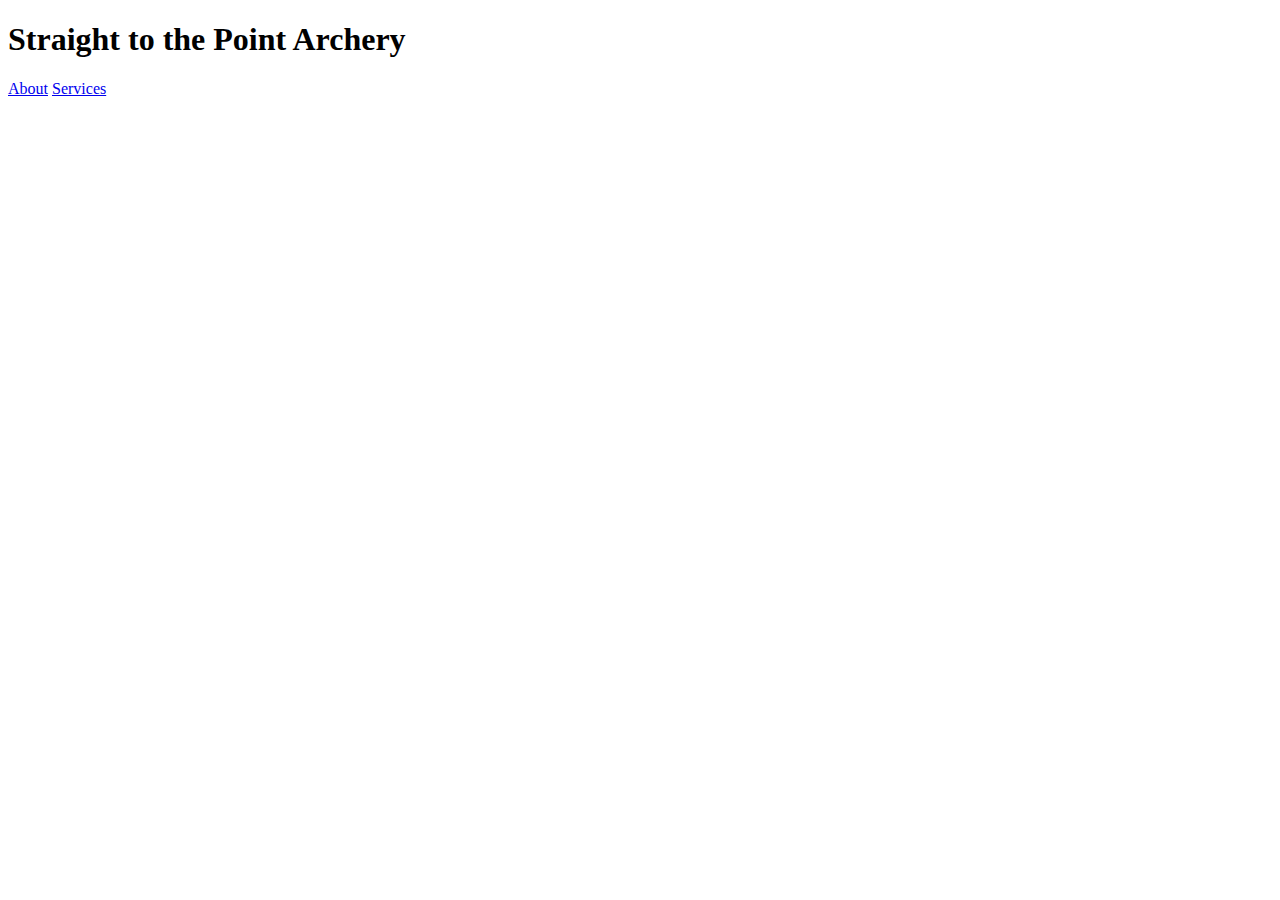
==== services.html @ 221a28aa "set general layout and made styles folder" ====
<!DOCTYPE html>
<html lang="en">
    <head>
        <meta charset="utf-8">
        <title>Services</title>
    </head>
    <body>

        <nav>
            <h1>Straight to the Point Archery</h1>
            <a href="index.html">About</a>
            <a href="services.html">Services</a>
        </nav>

        <section>
            <!--CLASSES INFO-->
        </section>

        <section>
            <!--PRIVATE LESSONS-->
        </section>

        <aside>
            <!--PHOTOS-->
        </aside>

        <footer>
            <!--WITH CONTACT-->
        </footer>

    </body>
</html>
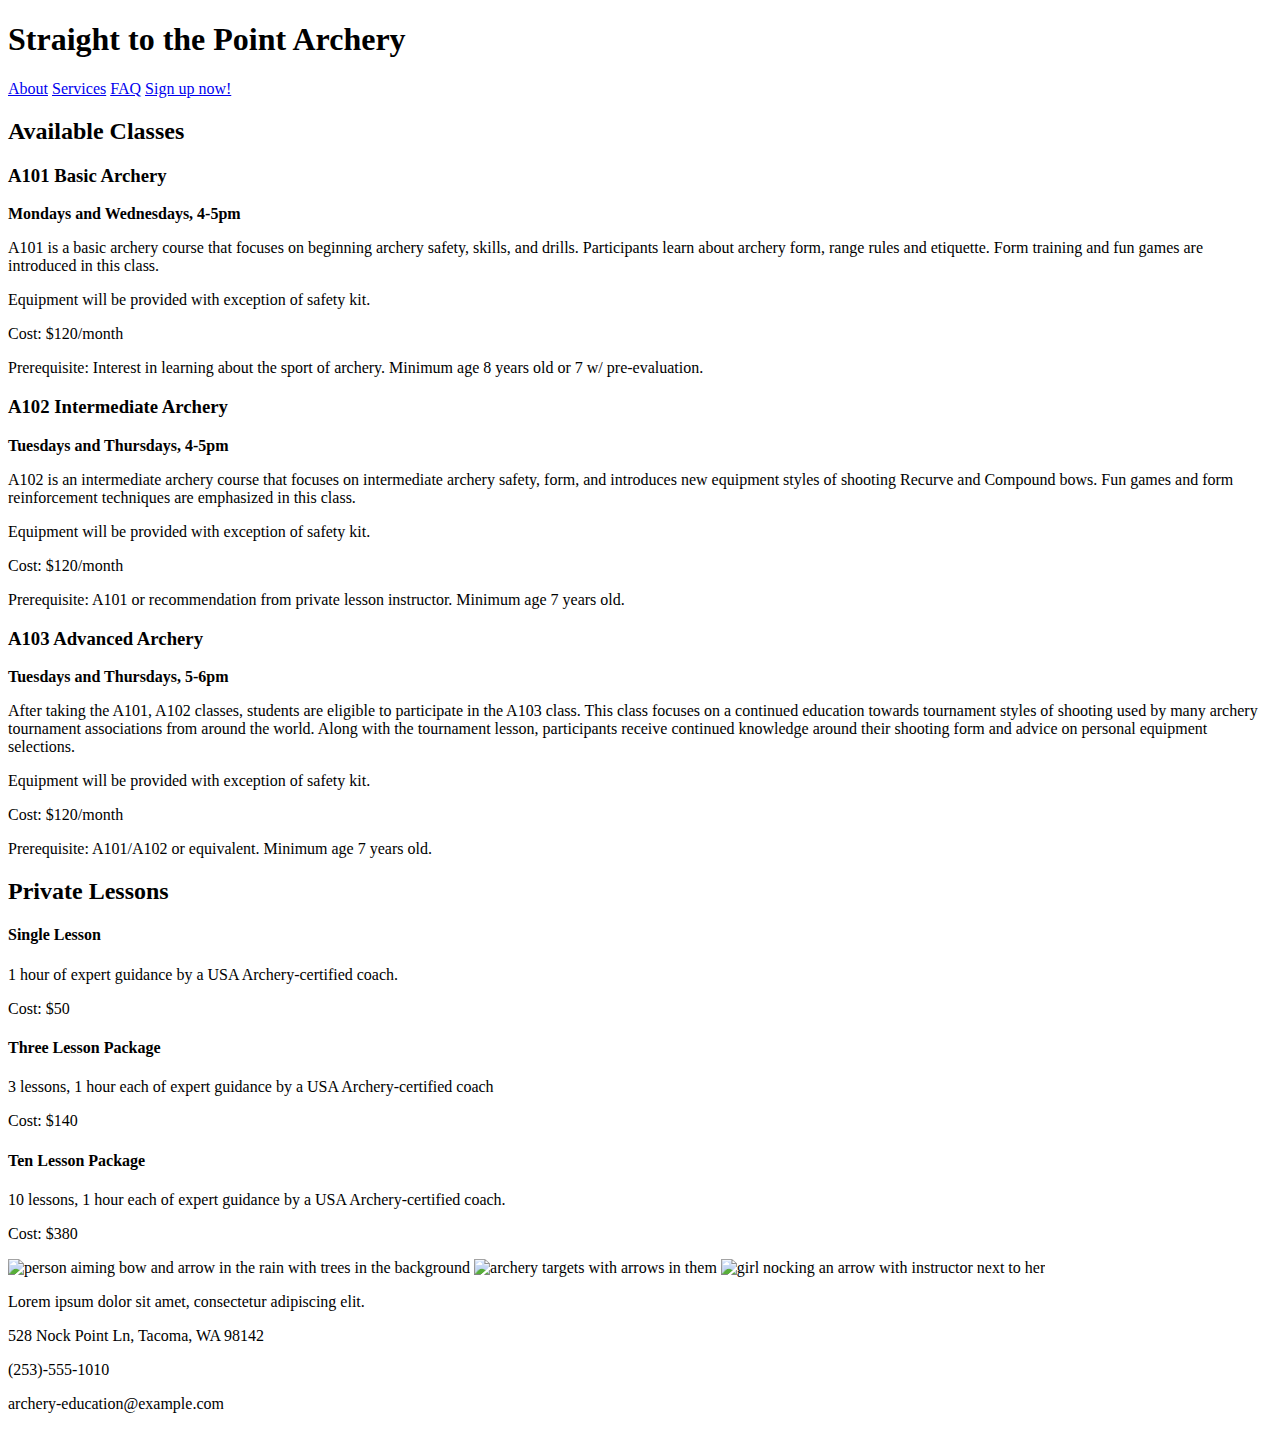
==== commit b4f1a34b: "added content to about and services pages" ====
--- a/services.html
+++ b/services.html
@@ -3,6 +3,7 @@
     <head>
         <meta charset="utf-8">
         <title>Services</title>
+        <link rel="stylesheet" type="text/css" href="styles/styles.css">
     </head>
     <body>
 
@@ -10,22 +11,59 @@
             <h1>Straight to the Point Archery</h1>
             <a href="index.html">About</a>
             <a href="services.html">Services</a>
+            <a href="#">FAQ</a>
+            <a href="#">Sign up now!</a>
         </nav>
 
         <section>
             <!--CLASSES INFO-->
+            <h2>Available Classes</h2>
+                <h3>A101 Basic Archery</h3>
+                    <p><b>Mondays and Wednesdays, 4-5pm</b></p>
+                    <p>A101 is a basic archery course that focuses on beginning archery safety, skills, and drills. Participants learn about archery form, range rules and etiquette. Form training and fun games are introduced in this class.</p>
+                    <p>Equipment will be provided with exception of safety kit.</p>
+                    <p>Cost: $120/month</p>
+                    <p>Prerequisite: Interest in learning about the sport of archery. Minimum age  8 years old or 7 w/ pre-evaluation.</p>
+                <h3>A102 Intermediate Archery</h3>
+                    <p><b>Tuesdays and Thursdays, 4-5pm</b></p>
+                    <p>A102 is an intermediate archery course that focuses on intermediate archery safety, form, and introduces new equipment styles of shooting Recurve and Compound bows. Fun games and form reinforcement techniques are emphasized in this class.</p>
+                    <p>Equipment will be provided with exception of safety kit.</p>
+                    <p>Cost: $120/month</p>
+                    <p>Prerequisite: A101 or recommendation from private lesson instructor. Minimum age  7 years old.</p>
+                <h3>A103 Advanced Archery</h3>
+                    <p><b>Tuesdays and Thursdays, 5-6pm</b></p>
+                    <p>After taking the A101, A102 classes, students are eligible to participate in the A103 class. This class focuses on a continued education towards tournament styles of shooting used by many archery tournament associations from around the world. Along with the tournament lesson, participants receive continued knowledge around their shooting form and advice on personal equipment selections.</p>
+                    <p>Equipment will be provided with exception of safety kit.</p>
+                    <p>Cost: $120/month</p>
+                    <p>Prerequisite:  A101/A102 or equivalent. Minimum age  7 years old.</p>
         </section>
 
         <section>
             <!--PRIVATE LESSONS-->
+            <h2>Private Lessons</h2>
+                <h4>Single Lesson</h4>
+                    <p>1 hour of expert guidance by a USA Archery-certified coach.</p>
+                    <p>Cost: $50</p>
+                <h4>Three Lesson Package</h4>
+                    <p>3 lessons, 1 hour each of expert guidance by a USA Archery-certified coach</p>
+                    <p>Cost: $140</p>
+                <h4>Ten Lesson Package</h4>
+                    <p>10 lessons, 1 hour each of expert guidance by a USA Archery-certified coach.</p>
+                    <p>Cost: $380</p>
         </section>
 
         <aside>
             <!--PHOTOS-->
+            <img src="https://live.staticflickr.com/869/27826039478_a7b922cf2d_z.jpg" alt="person aiming bow and arrow in the rain with trees in the background" height="100" width="120">
+            <img src="https://images.rawpixel.com/image_800/czNmcy1wcml2YXRlL3Jhd3BpeGVsX2ltYWdlcy93ZWJzaXRlX2NvbnRlbnQvbHIvZnJ0YXJnZXRfYWltX2Fycm93c19ib3ctaW1hZ2Uta3liY2tmZTcuanBn.jpg" alt="archery targets with arrows in them" height="75" width="150">
+            <img src="https://images.pexels.com/photos/6655566/pexels-photo-6655566.jpeg" alt="girl nocking an arrow with instructor next to her" height="75" width="150">
         </aside>
 
         <footer>
-            <!--WITH CONTACT-->
+            <p>Lorem ipsum dolor sit amet, consectetur adipiscing elit.</p>
+            <p>528 Nock Point Ln, Tacoma, WA 98142</p>
+            <p>(253)-555-1010</p>
+            <p>archery-education@example.com</p>
         </footer>
 
     </body>
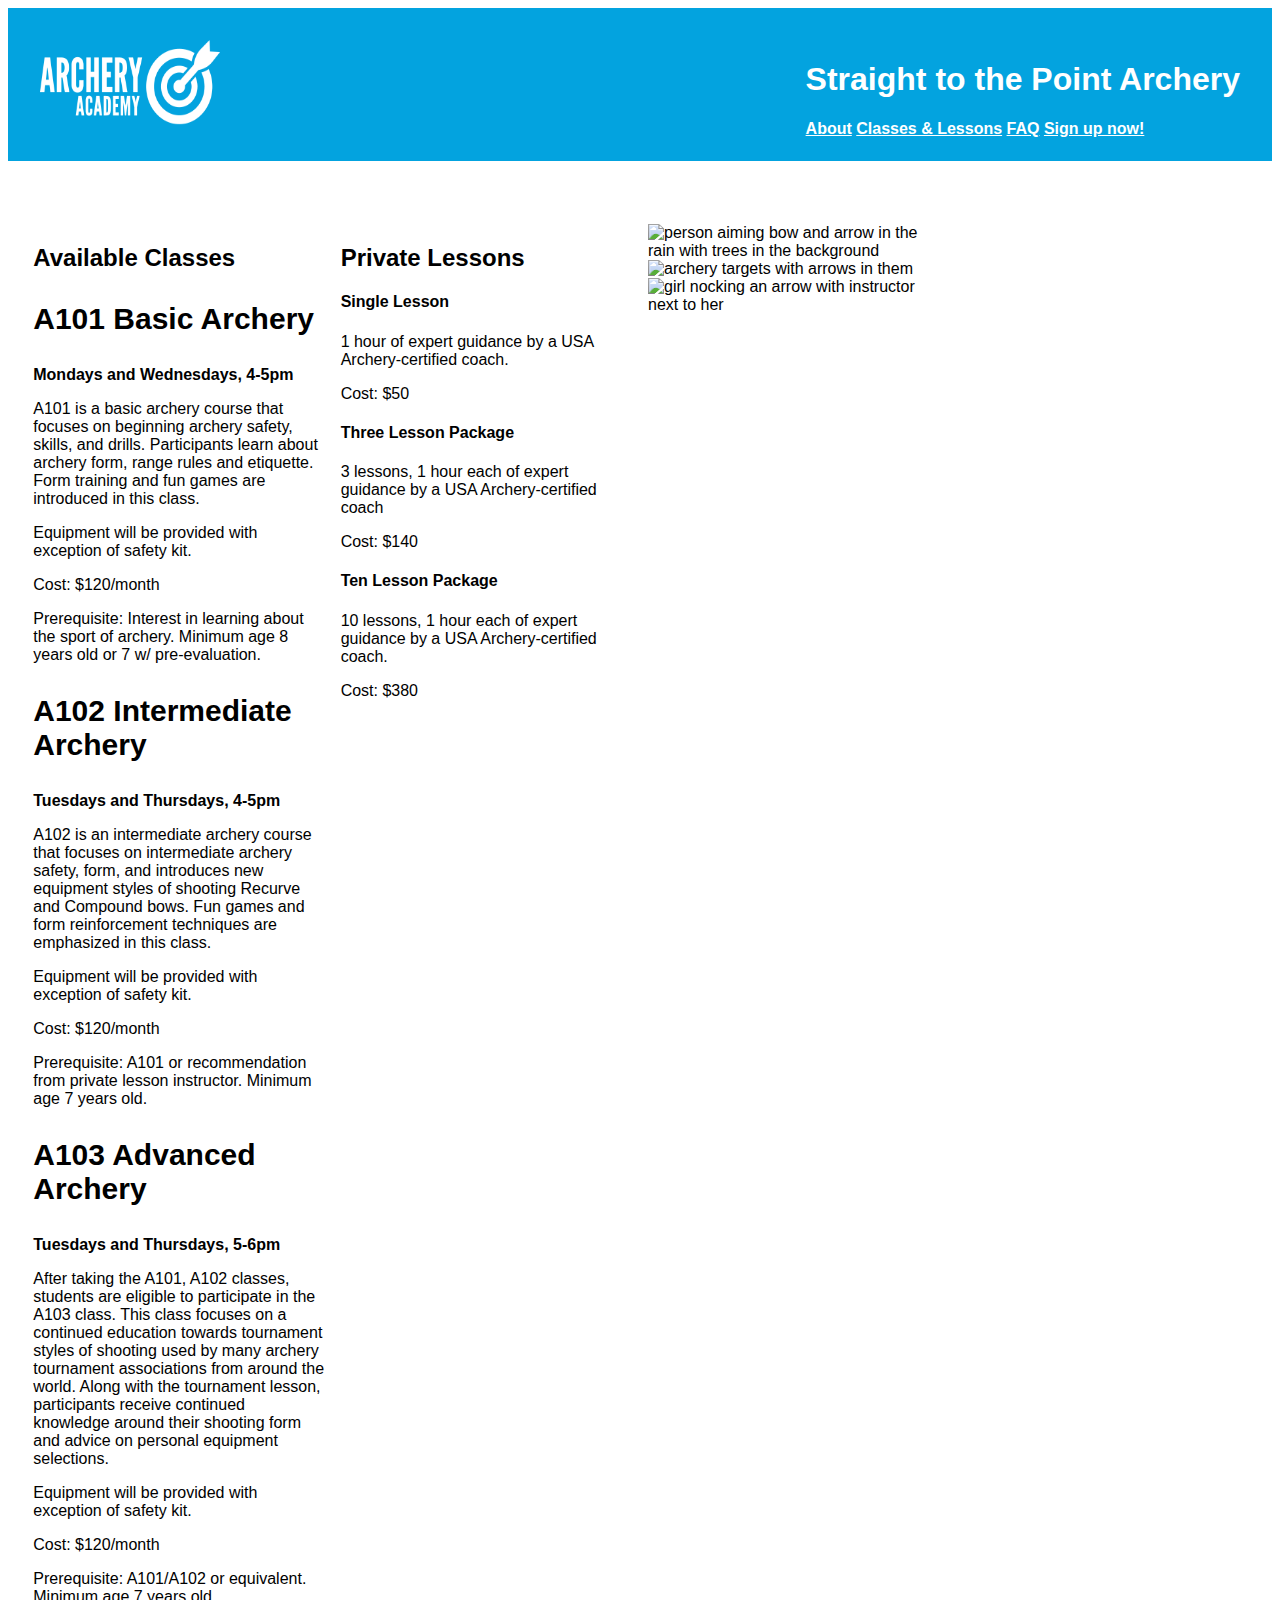
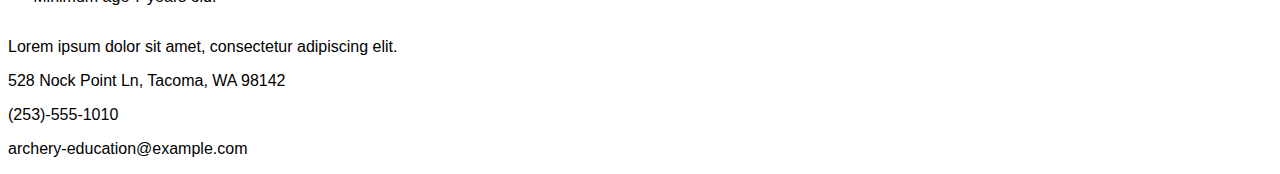
==== commit d7807183: "began styling and working on grid" ====
--- a/services.html
+++ b/services.html
@@ -7,13 +7,18 @@
     </head>
     <body>
 
-        <nav>
-            <h1>Straight to the Point Archery</h1>
-            <a href="index.html">About</a>
-            <a href="services.html">Services</a>
-            <a href="#">FAQ</a>
-            <a href="#">Sign up now!</a>
-        </nav>
+        <header>
+            <img src="images/archery-logo-white.png" alt="arrow going into a target next to text that says 'archery academy'" height="85" width="180">
+            <nav class="item1">
+                <h1>Straight to the Point Archery</h1>
+                <a href="index.html">About</a>
+                <a href="services.html">Classes & Lessons</a>
+                <a href="#">FAQ</a>
+                <a href="#">Sign up now!</a>
+            </nav>
+        </header>
+
+        <main class="services-page">
 
         <section>
             <!--CLASSES INFO-->
@@ -59,6 +64,8 @@
             <img src="https://images.pexels.com/photos/6655566/pexels-photo-6655566.jpeg" alt="girl nocking an arrow with instructor next to her" height="75" width="150">
         </aside>
 
+        </main>
+
         <footer>
             <p>Lorem ipsum dolor sit amet, consectetur adipiscing elit.</p>
             <p>528 Nock Point Ln, Tacoma, WA 98142</p>
--- a/styles/styles.css
+++ b/styles/styles.css
@@ -0,0 +1,75 @@
+* {
+    box-sizing: border-box;
+    font-family: Arial, Helvetica, sans-serif;
+}
+
+header {
+    display: block;
+    background-color: rgb(3, 163, 223);
+    color: white;
+    padding: 2rem;
+}
+
+header a {
+    color: white;
+    font-weight: bold;
+}
+header a:visited {
+    color: rgb(236, 183, 34);
+}
+
+.item1 {
+    float: right;
+}
+
+main {
+    display: grid;
+    grid-template-columns: 1fr 1fr 1fr 1fr;
+    gap: 1rem;
+    margin-top: 5%;
+    margin-left: 2%;
+    margin-right: 2%;
+}
+
+.item2 {
+    grid-column-start: 1;
+    grid-column-end: 4;
+}
+
+.item3 {
+    grid-column-start: 4;
+    grid-column-end: 4;
+    align-items: center;
+}
+
+.item4 {
+    grid-column: 2 / 4;
+}
+
+.instructors {
+    display: flex;
+    flex-flow: row wrap;
+    align-items: center;
+    align-content: space-around;
+    justify-content: center;
+    margin: auto;
+    padding: 2%;
+    background-color: rgb(27, 68, 127);
+    color: rgb(236, 183, 34);
+}
+
+h3 {
+    font-size: 30px;
+}
+
+.derek {
+    width: 33%;
+}
+
+.amy {
+    width: 33%;
+}
+
+.nathan {
+    width: 33%;
+}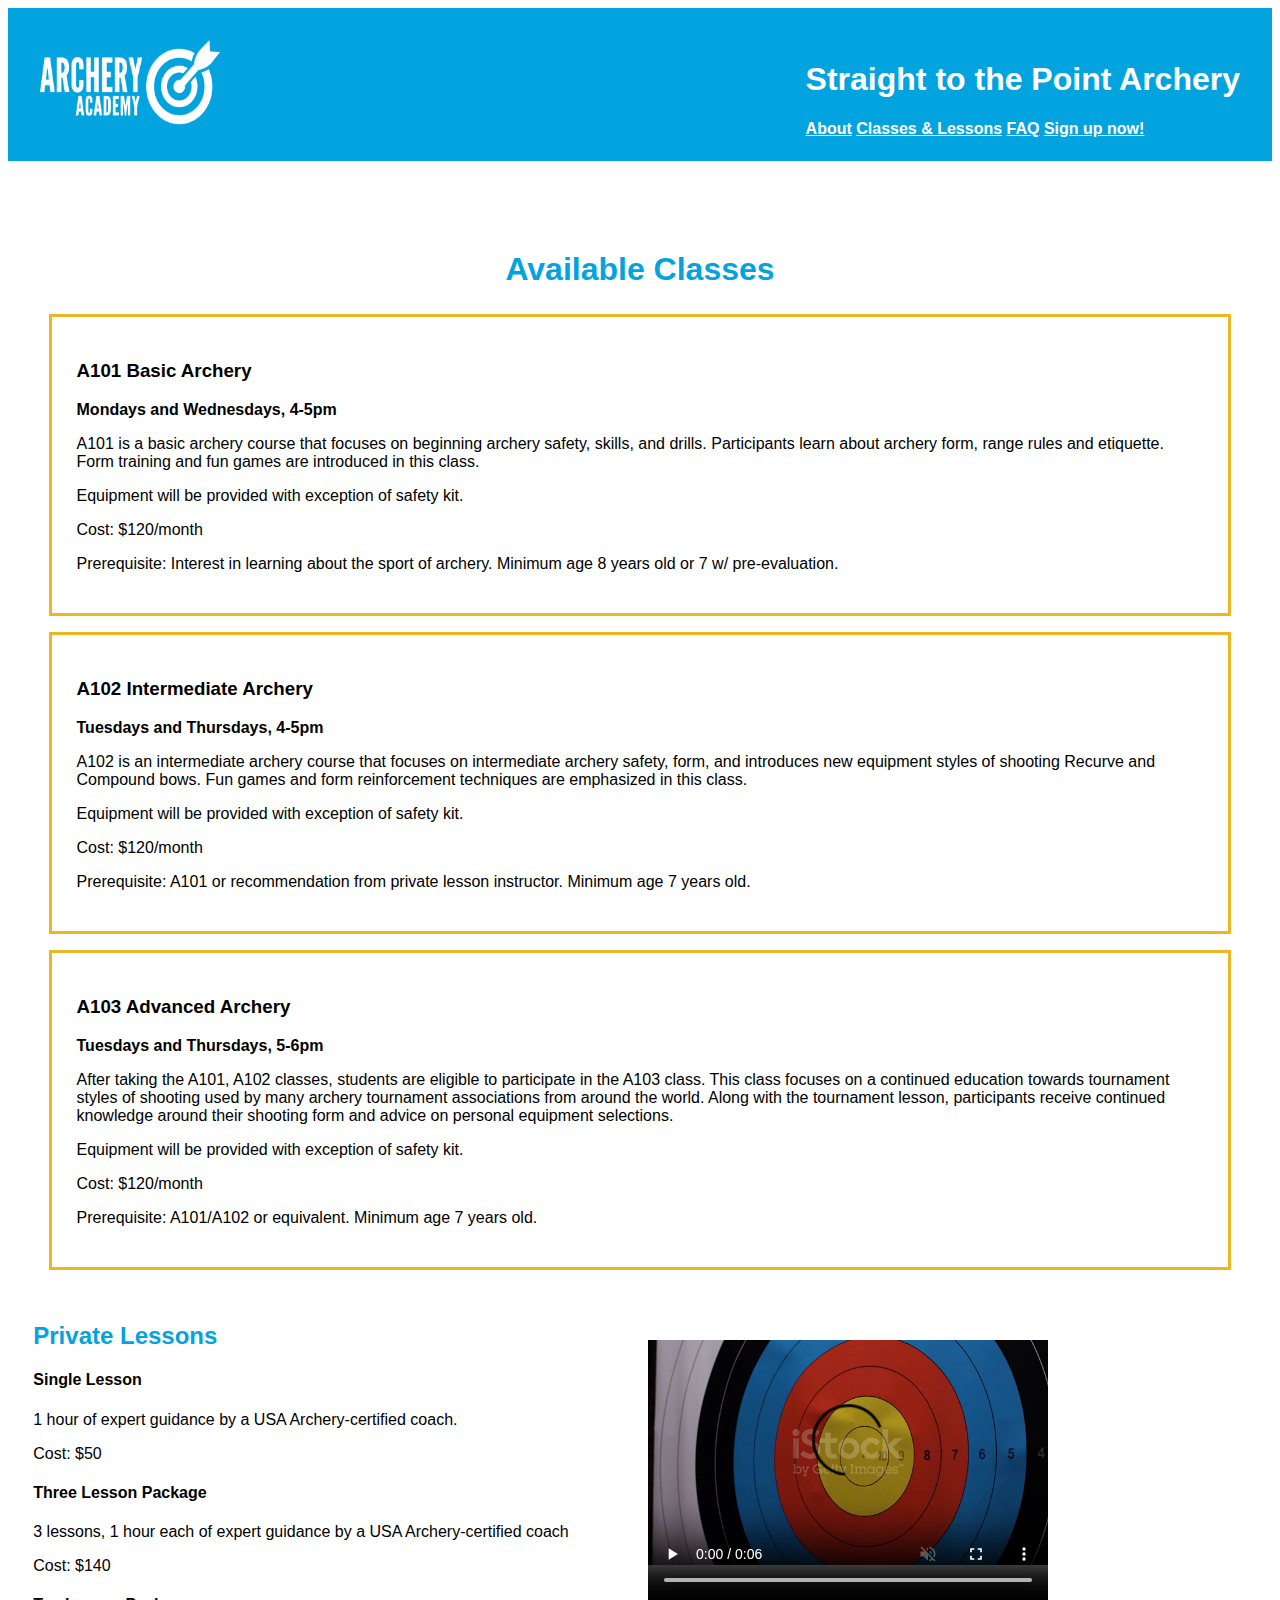
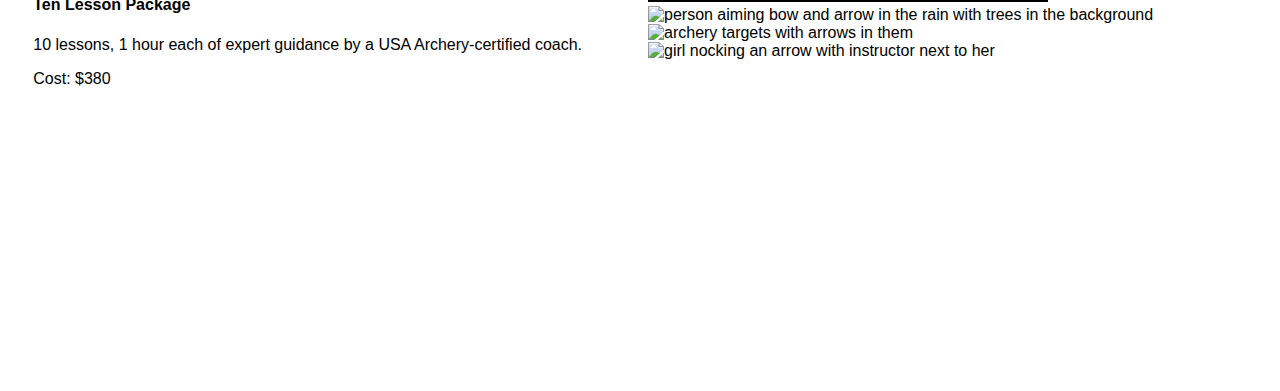
==== commit 10224696: "added styling to second page and embedded video" ====
--- a/services.html
+++ b/services.html
@@ -18,32 +18,38 @@
             </nav>
         </header>
 
-        <main class="services-page">
+        <main>
 
-        <section>
+        <section class="classes">
             <!--CLASSES INFO-->
             <h2>Available Classes</h2>
+                <div class="class-info">
                 <h3>A101 Basic Archery</h3>
                     <p><b>Mondays and Wednesdays, 4-5pm</b></p>
                     <p>A101 is a basic archery course that focuses on beginning archery safety, skills, and drills. Participants learn about archery form, range rules and etiquette. Form training and fun games are introduced in this class.</p>
                     <p>Equipment will be provided with exception of safety kit.</p>
                     <p>Cost: $120/month</p>
                     <p>Prerequisite: Interest in learning about the sport of archery. Minimum age  8 years old or 7 w/ pre-evaluation.</p>
+                </div>
+                <div class="class-info">
                 <h3>A102 Intermediate Archery</h3>
                     <p><b>Tuesdays and Thursdays, 4-5pm</b></p>
                     <p>A102 is an intermediate archery course that focuses on intermediate archery safety, form, and introduces new equipment styles of shooting Recurve and Compound bows. Fun games and form reinforcement techniques are emphasized in this class.</p>
                     <p>Equipment will be provided with exception of safety kit.</p>
                     <p>Cost: $120/month</p>
                     <p>Prerequisite: A101 or recommendation from private lesson instructor. Minimum age  7 years old.</p>
+                </div>
+                <div class="class-info">
                 <h3>A103 Advanced Archery</h3>
                     <p><b>Tuesdays and Thursdays, 5-6pm</b></p>
                     <p>After taking the A101, A102 classes, students are eligible to participate in the A103 class. This class focuses on a continued education towards tournament styles of shooting used by many archery tournament associations from around the world. Along with the tournament lesson, participants receive continued knowledge around their shooting form and advice on personal equipment selections.</p>
                     <p>Equipment will be provided with exception of safety kit.</p>
                     <p>Cost: $120/month</p>
                     <p>Prerequisite:  A101/A102 or equivalent. Minimum age  7 years old.</p>
+                </div>
         </section>
 
-        <section>
+        <section class="lessons">
             <!--PRIVATE LESSONS-->
             <h2>Private Lessons</h2>
                 <h4>Single Lesson</h4>
@@ -57,11 +63,15 @@
                     <p>Cost: $380</p>
         </section>
 
-        <aside>
-            <!--PHOTOS-->
-            <img src="https://live.staticflickr.com/869/27826039478_a7b922cf2d_z.jpg" alt="person aiming bow and arrow in the rain with trees in the background" height="100" width="120">
-            <img src="https://images.rawpixel.com/image_800/czNmcy1wcml2YXRlL3Jhd3BpeGVsX2ltYWdlcy93ZWJzaXRlX2NvbnRlbnQvbHIvZnJ0YXJnZXRfYWltX2Fycm93c19ib3ctaW1hZ2Uta3liY2tmZTcuanBn.jpg" alt="archery targets with arrows in them" height="75" width="150">
-            <img src="https://images.pexels.com/photos/6655566/pexels-photo-6655566.jpeg" alt="girl nocking an arrow with instructor next to her" height="75" width="150">
+        <aside class="photos">
+            <!--PHOTOS/VIDEO-->
+            <video width="400" height="300" controls muted>
+                <source src="images/bullseye.mp4" type="video/mp4">
+                Sorry, your browser does not support this video format
+            </video>
+            <img src="https://live.staticflickr.com/869/27826039478_a7b922cf2d_z.jpg" alt="person aiming bow and arrow in the rain with trees in the background" height="150" width="220">
+            <img src="https://images.rawpixel.com/image_800/czNmcy1wcml2YXRlL3Jhd3BpeGVsX2ltYWdlcy93ZWJzaXRlX2NvbnRlbnQvbHIvZnJ0YXJnZXRfYWltX2Fycm93c19ib3ctaW1hZ2Uta3liY2tmZTcuanBn.jpg" alt="archery targets with arrows in them" height="150" width="275">
+            <img src="https://images.pexels.com/photos/6655566/pexels-photo-6655566.jpeg" alt="girl nocking an arrow with instructor next to her" height="100" width="200">
         </aside>
 
         </main>
--- a/styles/styles.css
+++ b/styles/styles.css
@@ -2,6 +2,8 @@
     box-sizing: border-box;
     font-family: Arial, Helvetica, sans-serif;
 }
+
+/* For both pages */
 
 header {
     display: block;
@@ -31,45 +33,98 @@
     margin-right: 2%;
 }
 
+footer {
+    color: white;
+    padding: 2rem;
+    margin-top: 5%;
+    background-image: url(https://github.com/UWFront-End-Cert/html100/blob/master/lesson07-styleguide/styleguide%20design%20elements/footerImage.jpg?raw=true)
+}
+
+/* Home page */
+
 .item2 {
     grid-column-start: 1;
     grid-column-end: 4;
+    text-align: center;
+    border: 3px rgb(236, 183, 34) solid;
 }
 
 .item3 {
     grid-column-start: 4;
     grid-column-end: 4;
-    align-items: center;
+    text-align: center;
 }
 
 .item4 {
     grid-column: 2 / 4;
 }
 
+h2 {
+    color: rgb(3, 163, 223);
+}
+
+.instructor-header {
+    font-size: 2rem;
+    text-align: center;
+    text-decoration:double;
+}
+
 .instructors {
     display: flex;
-    flex-flow: row wrap;
+    flex-flow: column wrap;
     align-items: center;
-    align-content: space-around;
-    justify-content: center;
-    margin: auto;
-    padding: 2%;
+    margin: 10%;
+    margin-top: 0;
+    margin-bottom: 5%;
     background-color: rgb(27, 68, 127);
     color: rgb(236, 183, 34);
 }
 
-h3 {
+.instructors h3 {
     font-size: 30px;
 }
 
 .derek {
-    width: 33%;
+    width: 90%;
 }
 
 .amy {
-    width: 33%;
+    width: 90%;
 }
 
 .nathan {
-    width: 33%;
+    width: 90%;
+}
+
+.item6 {
+    text-align: center;
+}
+
+/* Services page */
+
+.classes {
+    grid-column-start: 1;
+    grid-column-end: 5;
+}
+
+.classes h2 {
+    text-align: center;
+    font-size: xx-large;
+}
+
+.class-info {
+    border: 3px rgb(236, 183, 34) solid;
+    padding: 2%;
+    margin: 1rem;
+}
+
+.lessons {
+    grid-column-start: 1;
+    grid-column-end: 3;
+}
+
+.photos {
+    grid-column-start: 3;
+    grid-column-end: 5;
+    float: inline-end;
 }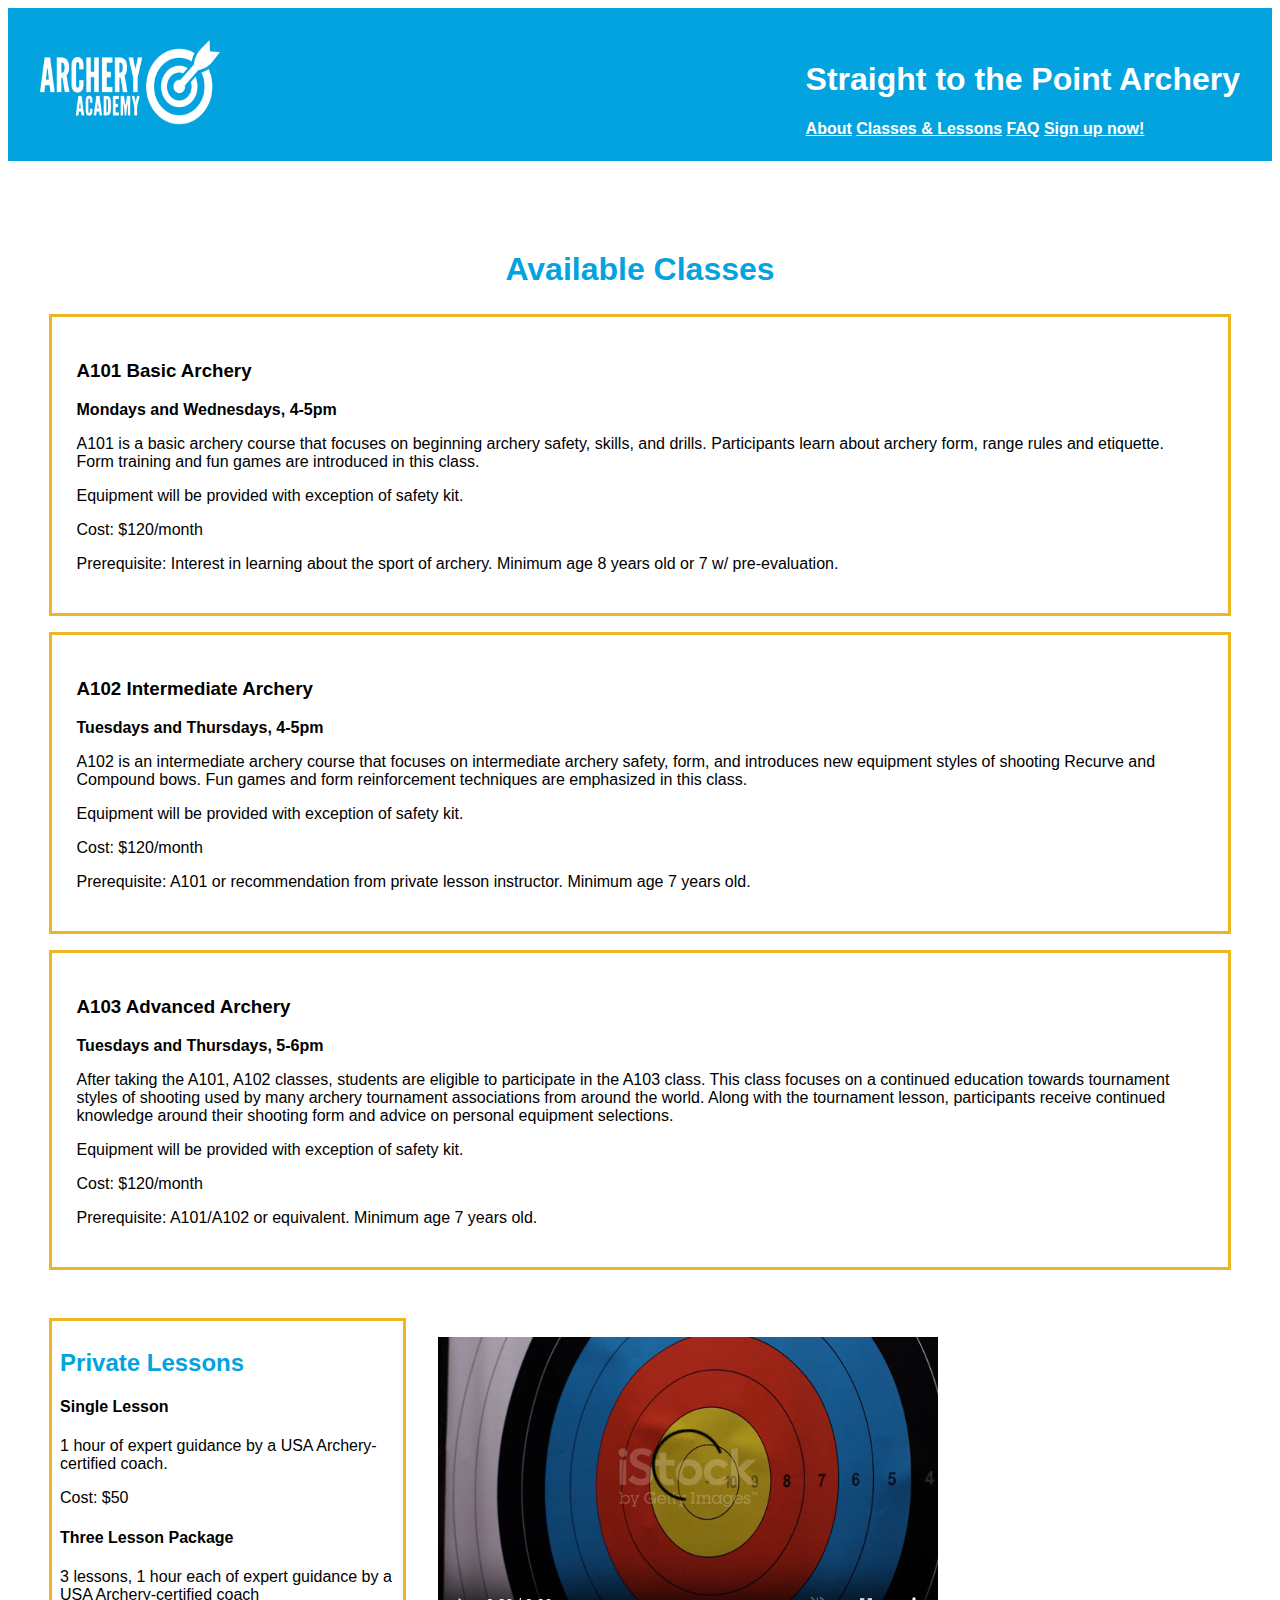
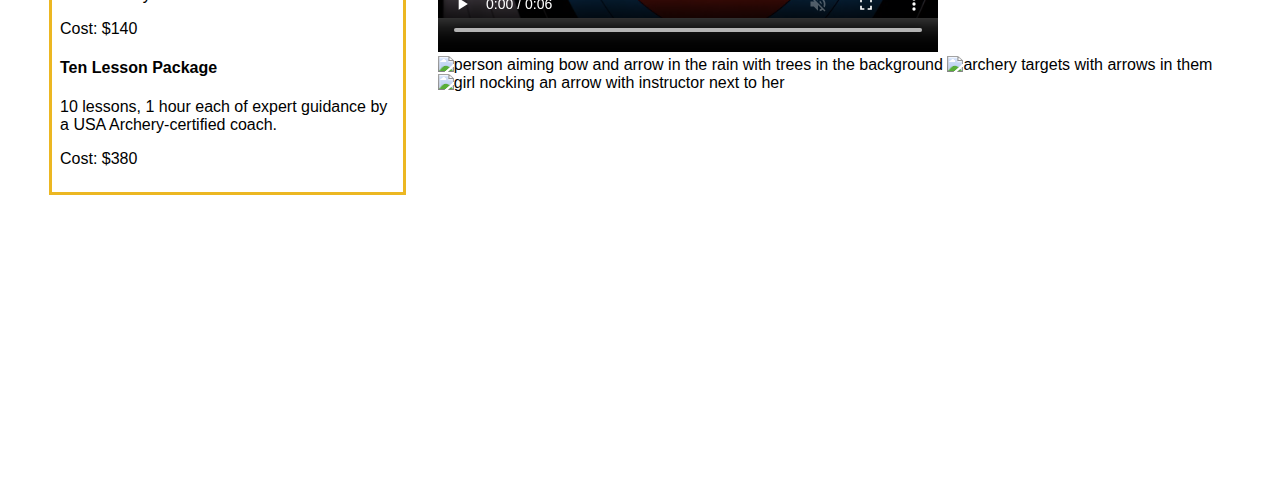
==== commit ab7857ff: "adjusted grid, borders, and photo sizing" ====
--- a/services.html
+++ b/services.html
@@ -65,13 +65,13 @@
 
         <aside class="photos">
             <!--PHOTOS/VIDEO-->
-            <video width="400" height="300" controls muted>
+            <video width="500" height="350" controls muted>
                 <source src="images/bullseye.mp4" type="video/mp4">
                 Sorry, your browser does not support this video format
             </video>
-            <img src="https://live.staticflickr.com/869/27826039478_a7b922cf2d_z.jpg" alt="person aiming bow and arrow in the rain with trees in the background" height="150" width="220">
+            <img src="https://live.staticflickr.com/869/27826039478_a7b922cf2d_z.jpg" alt="person aiming bow and arrow in the rain with trees in the background" height="200" width="300">
             <img src="https://images.rawpixel.com/image_800/czNmcy1wcml2YXRlL3Jhd3BpeGVsX2ltYWdlcy93ZWJzaXRlX2NvbnRlbnQvbHIvZnJ0YXJnZXRfYWltX2Fycm93c19ib3ctaW1hZ2Uta3liY2tmZTcuanBn.jpg" alt="archery targets with arrows in them" height="150" width="275">
-            <img src="https://images.pexels.com/photos/6655566/pexels-photo-6655566.jpeg" alt="girl nocking an arrow with instructor next to her" height="100" width="200">
+            <img src="https://images.pexels.com/photos/6655566/pexels-photo-6655566.jpeg" alt="girl nocking an arrow with instructor next to her" height="150" width="250">
         </aside>
 
         </main>
--- a/styles/styles.css
+++ b/styles/styles.css
@@ -26,7 +26,7 @@
 
 main {
     display: grid;
-    grid-template-columns: 1fr 1fr 1fr 1fr;
+    grid-template-columns: 1fr 1fr 1fr;
     gap: 1rem;
     margin-top: 5%;
     margin-left: 2%;
@@ -47,6 +47,8 @@
     grid-column-end: 4;
     text-align: center;
     border: 3px rgb(236, 183, 34) solid;
+    padding: 2%;
+    margin: 1rem;
 }
 
 .item3 {
@@ -57,6 +59,7 @@
 
 .item4 {
     grid-column: 2 / 4;
+    text-align: center;
 }
 
 h2 {
@@ -64,36 +67,27 @@
 }
 
 .instructor-header {
-    font-size: 2rem;
+    font-size: 45px;
     text-align: center;
-    text-decoration:double;
 }
 
 .instructors {
     display: flex;
     flex-flow: column wrap;
     align-items: center;
-    margin: 10%;
-    margin-top: 0;
-    margin-bottom: 5%;
-    background-color: rgb(27, 68, 127);
-    color: rgb(236, 183, 34);
 }
 
 .instructors h3 {
     font-size: 30px;
 }
 
-.derek {
+.teacher {
     width: 90%;
-}
-
-.amy {
-    width: 90%;
-}
-
-.nathan {
-    width: 90%;
+    background-color: rgb(27, 68, 127);
+    color: rgb(236, 183, 34);
+    padding: 1rem;
+    margin: 1rem;
+    margin-top: 0;
 }
 
 .item6 {
@@ -120,11 +114,14 @@
 
 .lessons {
     grid-column-start: 1;
-    grid-column-end: 3;
+    grid-column-end: 2;
+    border: 3px rgb(236, 183, 34) solid;
+    padding: 2%;
+    margin: 1rem;
 }
 
 .photos {
-    grid-column-start: 3;
-    grid-column-end: 5;
+    grid-column-start: 2;
+    grid-column-end: 4;
     float: inline-end;
 }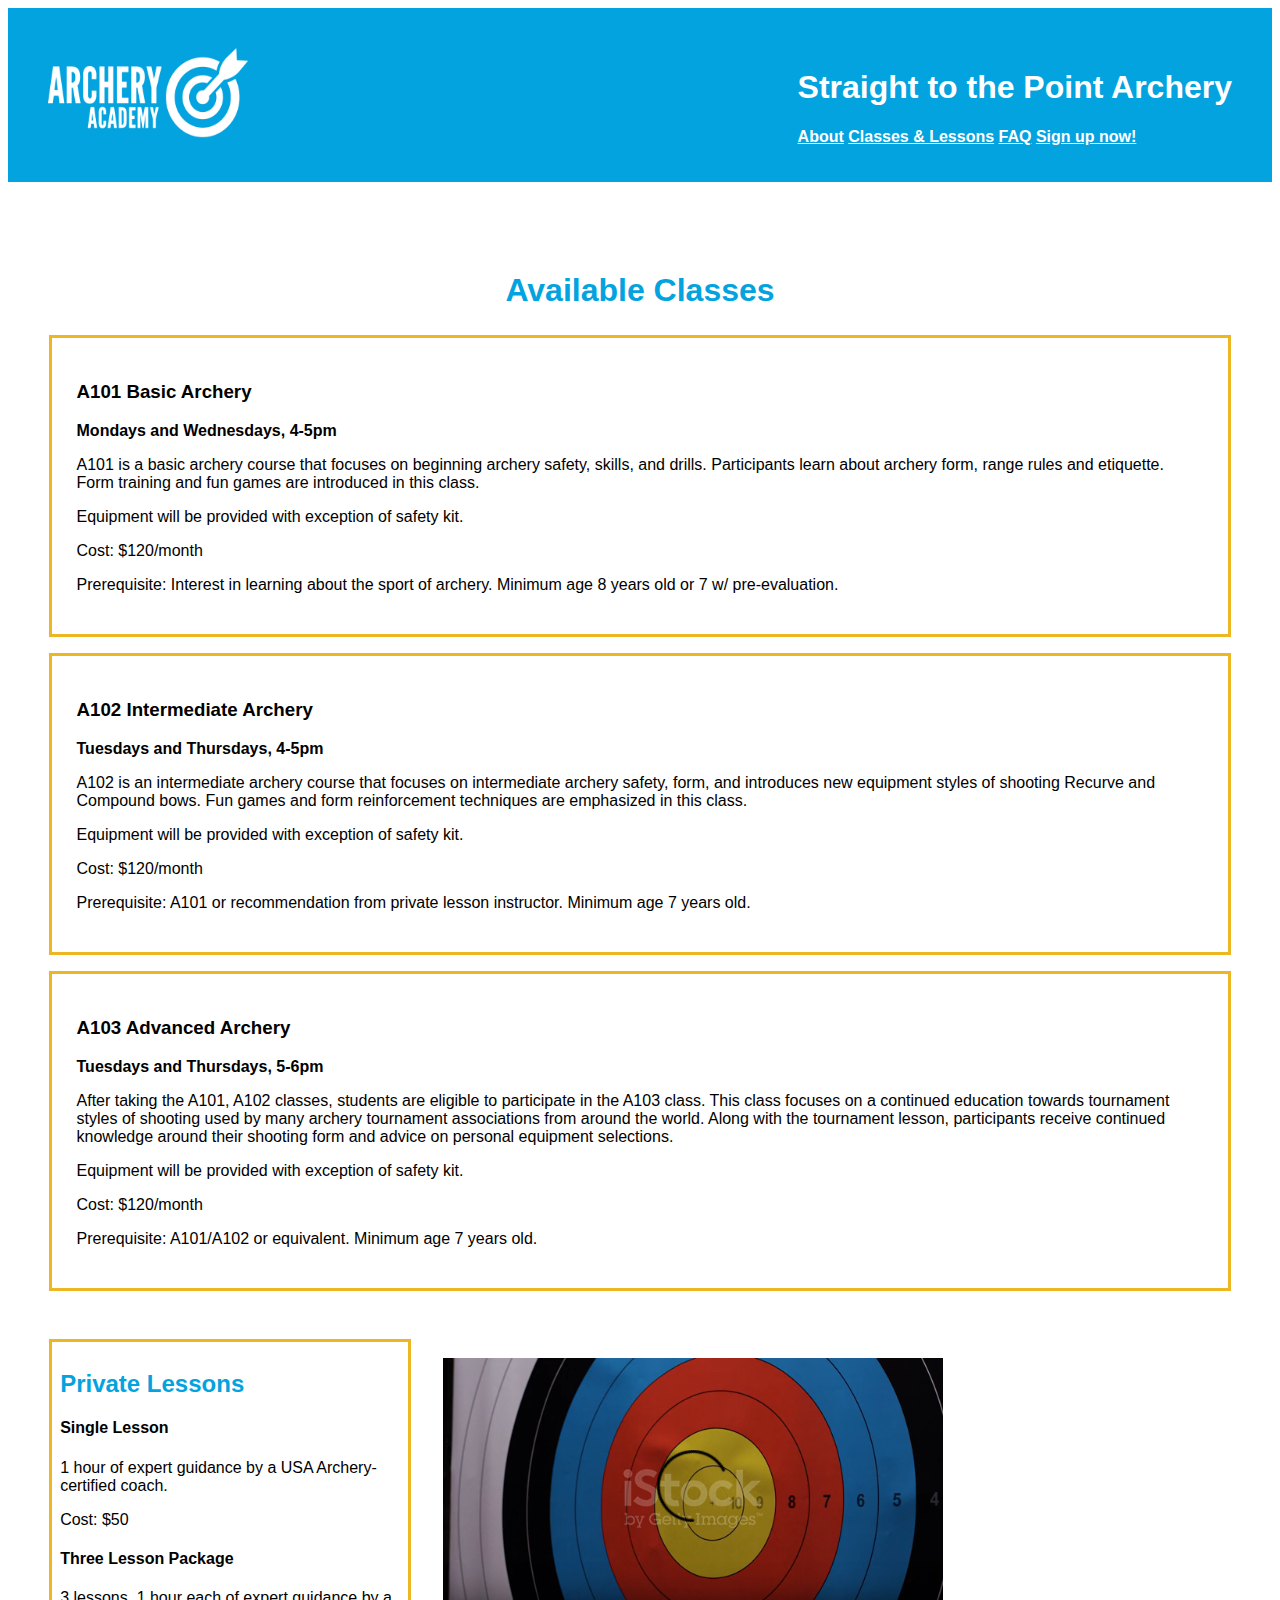
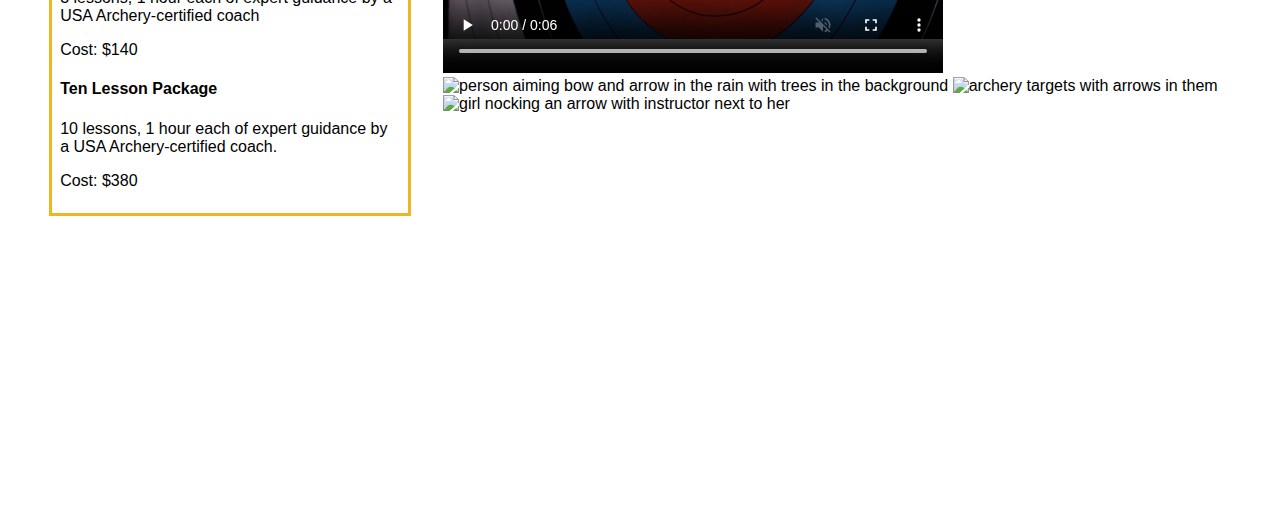
==== commit 52398697: "adjusted header image and size" ====
--- a/services.html
+++ b/services.html
@@ -8,7 +8,7 @@
     <body>
 
         <header>
-            <img src="images/archery-logo-white.png" alt="arrow going into a target next to text that says 'archery academy'" height="85" width="180">
+            <img src="images/archery-logo-white.png" alt="arrow going into a target next to text that says 'archery academy'" height="90" width="200">
             <nav class="item1">
                 <h1>Straight to the Point Archery</h1>
                 <a href="index.html">About</a>
--- a/styles/styles.css
+++ b/styles/styles.css
@@ -9,7 +9,7 @@
     display: block;
     background-color: rgb(3, 163, 223);
     color: white;
-    padding: 2rem;
+    padding: 2.5rem;
 }
 
 header a {
@@ -37,7 +37,7 @@
     color: white;
     padding: 2rem;
     margin-top: 5%;
-    background-image: url(https://github.com/UWFront-End-Cert/html100/blob/master/lesson07-styleguide/styleguide%20design%20elements/footerImage.jpg?raw=true)
+    background-image: url(https://github.com/UWFront-End-Cert/html100/blob/master/lesson07-styleguide/styleguide%20design%20elements/footerImage.jpg?raw=true);
 }
 
 /* Home page */
@@ -98,7 +98,7 @@
 
 .classes {
     grid-column-start: 1;
-    grid-column-end: 5;
+    grid-column-end: 4;
 }
 
 .classes h2 {
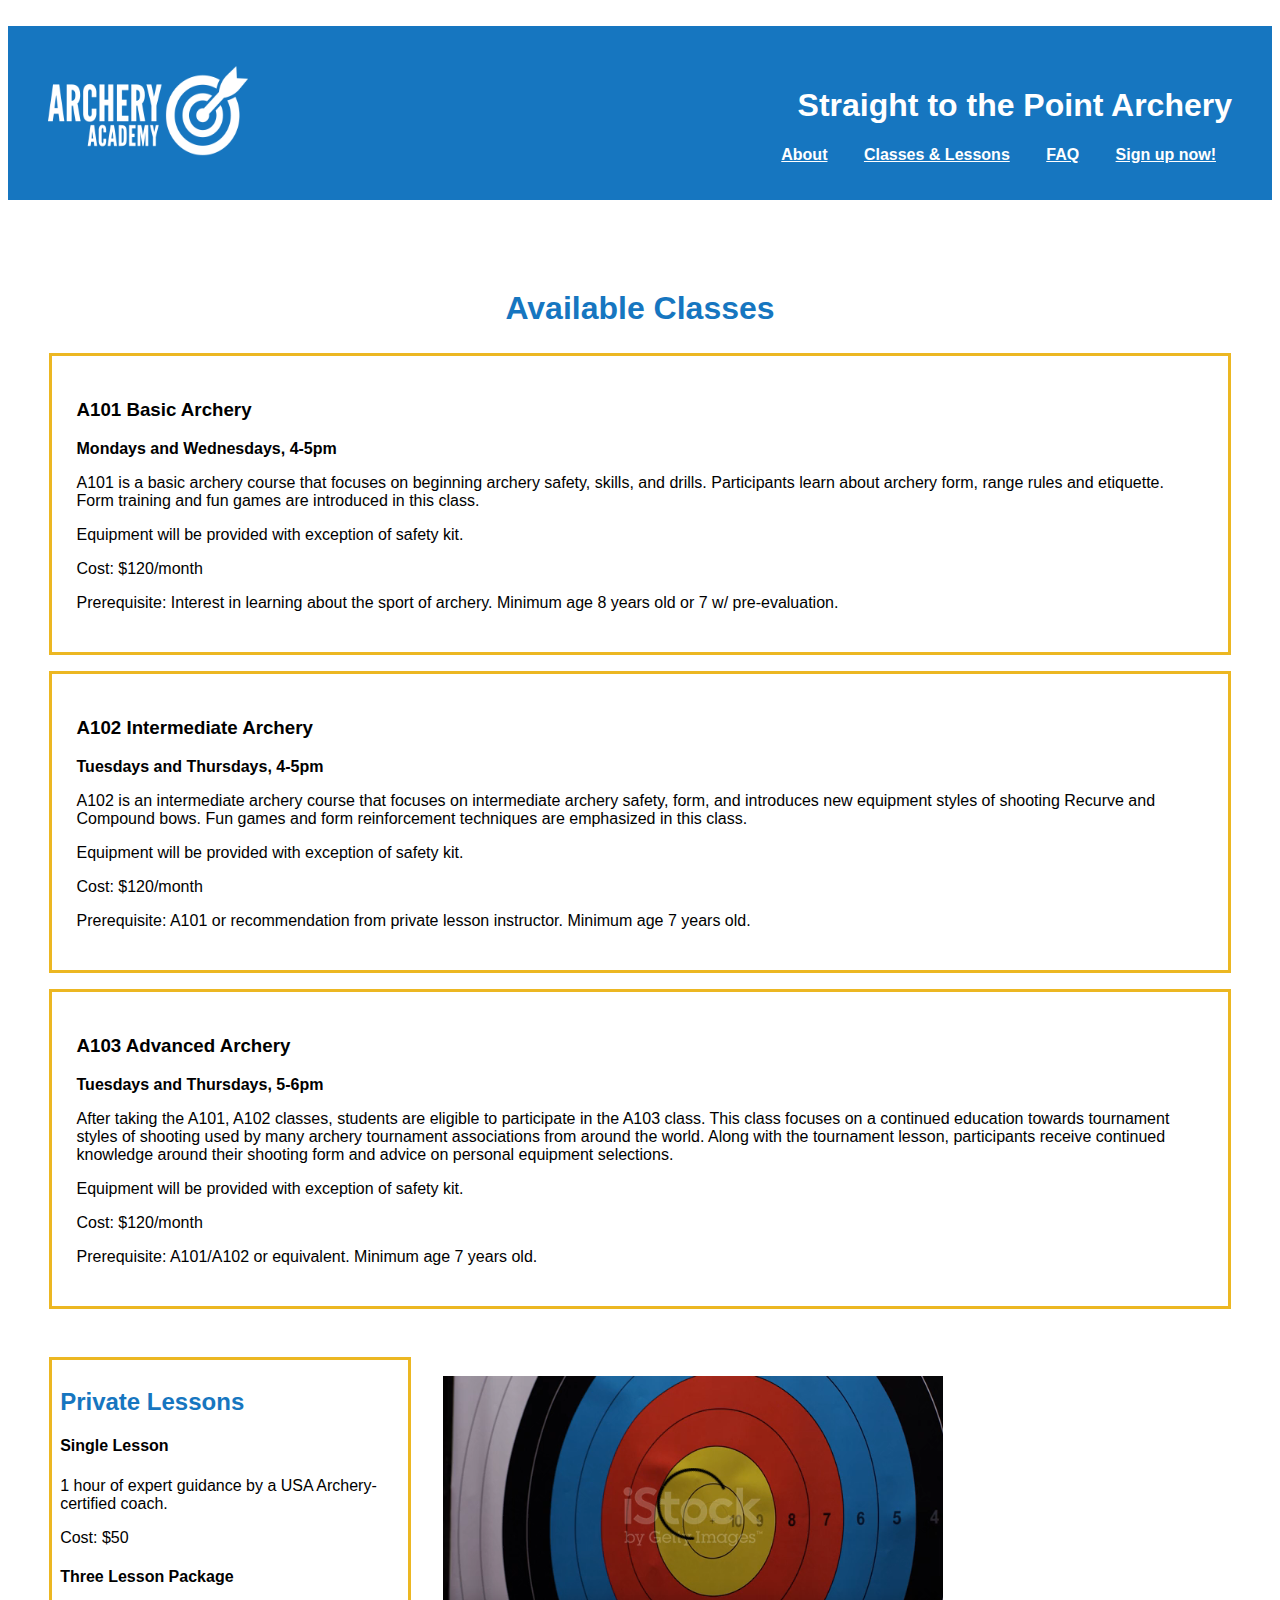
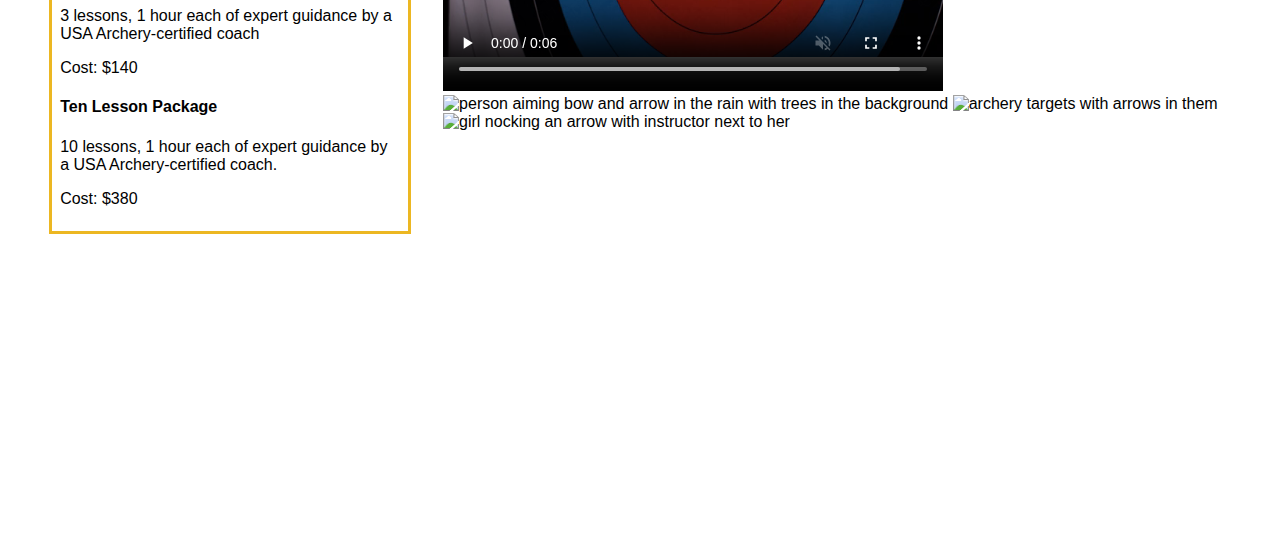
==== commit c42d3346: "added accessebility features to both pages" ====
--- a/services.html
+++ b/services.html
@@ -6,6 +6,8 @@
         <link rel="stylesheet" type="text/css" href="styles/styles.css">
     </head>
     <body>
+
+        <a href="#main-content2" class="hidden">Skip to main content</a>
 
         <header>
             <img src="images/archery-logo-white.png" alt="arrow going into a target next to text that says 'archery academy'" height="90" width="200">
@@ -20,7 +22,7 @@
 
         <main>
 
-        <section class="classes">
+        <section class="classes" id="main-content2">
             <!--CLASSES INFO-->
             <h2>Available Classes</h2>
                 <div class="class-info">
--- a/styles/styles.css
+++ b/styles/styles.css
@@ -1,13 +1,26 @@
 * {
     box-sizing: border-box;
     font-family: Arial, Helvetica, sans-serif;
+}
+
+.hidden {
+    position: relative;
+    left: -10000px;
+    top: auto;
+}
+.hidden:focus {
+    left: 0;
+}
+
+a:hover {
+    font-size: 150%;
 }
 
 /* For both pages */
 
 header {
     display: block;
-    background-color: rgb(3, 163, 223);
+    background-color: rgb(22,118,192);
     color: white;
     padding: 2.5rem;
 }
@@ -15,13 +28,20 @@
 header a {
     color: white;
     font-weight: bold;
+    padding: .5rem;
+    margin: .5rem;
 }
+
 header a:visited {
     color: rgb(236, 183, 34);
 }
 
 .item1 {
     float: right;
+}
+
+nav h1 {
+    text-align: right;
 }
 
 main {
@@ -63,7 +83,7 @@
 }
 
 h2 {
-    color: rgb(3, 163, 223);
+    color: rgb(22,118,192);
 }
 
 .instructor-header {
